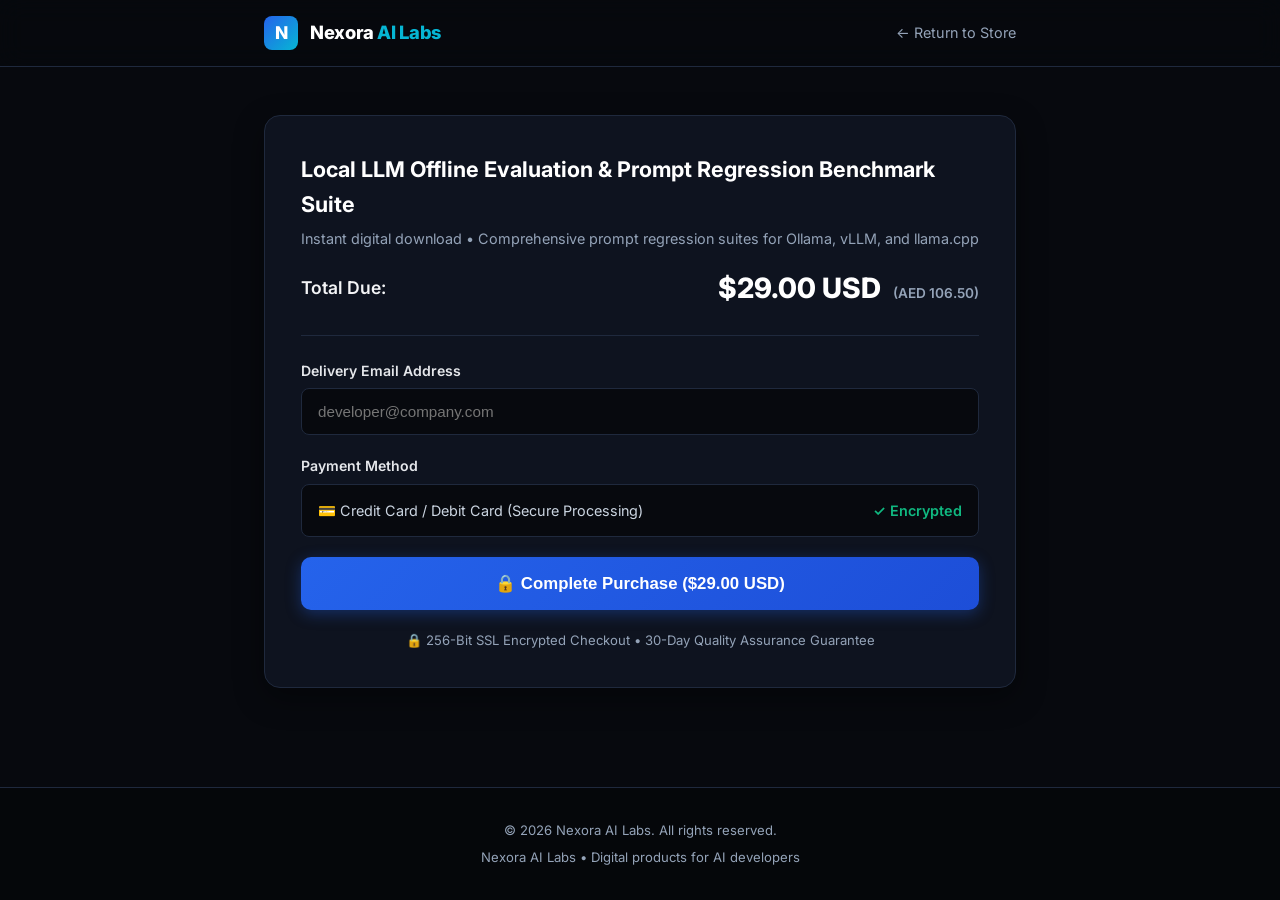
==== ui/checkout.html @ a71155f0 "Phase 5G: Customer-Facing Brand Nexora AI Labs, Storefront Cleanup & Dashboard Navigation Repair" ====
<!DOCTYPE html>
<html lang="en">
<head>
  <meta charset="UTF-8">
  <meta name="viewport" content="width=device-width, initial-scale=1.0">
  <title>Nexora AI Labs | Secure Checkout</title>
  <meta name="description" content="Secure payment and instant digital delivery for developer tools.">
  <link rel="preconnect" href="https://fonts.googleapis.com">
  <link rel="preconnect" href="https://fonts.gstatic.com" crossorigin>
  <link href="https://fonts.googleapis.com/css2?family=Inter:wght@400;500;600;700;800&family=JetBrains+Mono:wght@400;600&display=swap" rel="stylesheet">
  <style>
    :root {
      --bg-dark: #07090e;
      --card-bg: #0e131f;
      --card-border: #1f293d;
      --text-main: #f3f4f6;
      --text-muted: #94a3b8;
      --accent-blue: #3b82f6;
      --accent-cyan: #06b6d4;
      --accent-emerald: #10b981;
      --mono: 'JetBrains Mono', monospace;
    }

    * { box-sizing: border-box; margin: 0; padding: 0; }

    body {
      background-color: var(--bg-dark);
      color: var(--text-main);
      font-family: 'Inter', -apple-system, BlinkMacSystemFont, sans-serif;
      line-height: 1.6;
      min-height: 100vh;
      display: flex;
      flex-direction: column;
    }

    header.site-header {
      background: rgba(7, 9, 14, 0.85);
      backdrop-filter: blur(12px);
      border-bottom: 1px solid var(--card-border);
      padding: 1rem 0;
    }

    .container {
      max-width: 800px;
      margin: 0 auto;
      padding: 0 1.5rem;
      width: 100%;
    }

    .nav-inner {
      display: flex;
      justify-content: space-between;
      align-items: center;
    }

    .brand-logo {
      display: flex;
      align-items: center;
      gap: 0.75rem;
      text-decoration: none;
      color: #fff;
    }

    .brand-mark {
      width: 34px;
      height: 34px;
      background: linear-gradient(135deg, #2563eb, #06b6d4);
      border-radius: 8px;
      display: flex;
      align-items: center;
      justify-content: center;
      font-weight: 800;
      font-size: 1.1rem;
      color: #fff;
    }

    .brand-title {
      font-size: 1.15rem;
      font-weight: 800;
      letter-spacing: -0.02em;
    }

    .brand-title span { color: var(--accent-cyan); }

    .main-content {
      flex: 1;
      padding: 3rem 0;
    }

    .checkout-box {
      background: var(--card-bg);
      border: 1px solid var(--card-border);
      border-radius: 16px;
      padding: 2.25rem;
      box-shadow: 0 10px 30px rgba(0, 0, 0, 0.4);
    }

    .order-summary {
      border-bottom: 1px solid var(--card-border);
      padding-bottom: 1.5rem;
      margin-bottom: 1.5rem;
    }

    .product-title {
      font-size: 1.35rem;
      font-weight: 700;
      color: #fff;
      margin-bottom: 0.35rem;
    }

    .product-desc {
      font-size: 0.9rem;
      color: var(--text-muted);
    }

    .price-row {
      display: flex;
      justify-content: space-between;
      align-items: center;
      margin-top: 1rem;
      font-size: 1.1rem;
      font-weight: 600;
    }

    .price-amount {
      font-size: 1.75rem;
      font-weight: 800;
      color: #fff;
    }

    .form-group {
      margin-bottom: 1.25rem;
    }

    .form-label {
      display: block;
      font-size: 0.88rem;
      font-weight: 600;
      color: #e5e7eb;
      margin-bottom: 0.4rem;
    }

    .form-input {
      width: 100%;
      padding: 0.85rem 1rem;
      background: #07090e;
      border: 1px solid var(--card-border);
      border-radius: 8px;
      color: #fff;
      font-size: 0.95rem;
    }

    .form-input:focus {
      outline: none;
      border-color: var(--accent-blue);
    }

    .btn-pay {
      width: 100%;
      background: linear-gradient(135deg, #2563eb, #1d4ed8);
      color: #fff;
      border: none;
      padding: 1rem 1.5rem;
      border-radius: 10px;
      font-size: 1.05rem;
      font-weight: 700;
      cursor: pointer;
      box-shadow: 0 4px 15px rgba(37, 99, 235, 0.35);
      transition: all 0.2s ease;
      display: flex;
      align-items: center;
      justify-content: center;
      gap: 0.5rem;
      margin-top: 1rem;
    }

    .btn-pay:hover {
      background: linear-gradient(135deg, #1d4ed8, #1e40af);
      transform: translateY(-1px);
    }

    .security-notice {
      display: flex;
      align-items: center;
      justify-content: center;
      gap: 0.5rem;
      font-size: 0.82rem;
      color: var(--text-muted);
      margin-top: 1.25rem;
      text-align: center;
    }

    .receipt-panel {
      display: none;
      background: rgba(16, 185, 129, 0.05);
      border: 1px solid rgba(16, 185, 129, 0.3);
      border-radius: 12px;
      padding: 2rem;
      text-align: center;
      margin-top: 1.5rem;
    }

    .receipt-panel h3 {
      color: var(--accent-emerald);
      font-size: 1.4rem;
      font-weight: 700;
      margin-bottom: 0.5rem;
    }

    footer {
      border-top: 1px solid var(--card-border);
      padding: 2rem 0;
      text-align: center;
      font-size: 0.82rem;
      color: var(--text-muted);
      background: #05070a;
    }
  </style>
</head>
<body>

  <header class="site-header">
    <div class="container">
      <div class="nav-inner">
        <a href="/store" class="brand-logo">
          <div class="brand-mark">N</div>
          <div class="brand-title">Nexora <span>AI Labs</span></div>
        </a>
        <a href="/store" style="color: var(--text-muted); text-decoration: none; font-size: 0.9rem;">← Return to Store</a>
      </div>
    </div>
  </header>

  <main class="main-content">
    <div class="container">
      <div class="checkout-box">
        <div class="order-summary">
          <div class="product-title">Local LLM Offline Evaluation &amp; Prompt Regression Benchmark Suite</div>
          <div class="product-desc">Instant digital download • Comprehensive prompt regression suites for Ollama, vLLM, and llama.cpp</div>
          <div class="price-row">
            <span>Total Due:</span>
            <div>
              <span class="price-amount">$29.00 USD</span>
              <span style="font-size: 0.85rem; color: var(--text-muted); margin-left: 0.5rem;">(AED 106.50)</span>
            </div>
          </div>
        </div>

        <form id="checkoutForm" onsubmit="handlePaymentSubmit(event)">
          <div class="form-group">
            <label class="form-label" for="custEmail">Delivery Email Address</label>
            <input type="email" id="custEmail" class="form-input" placeholder="developer@company.com" required>
          </div>

          <div class="form-group">
            <label class="form-label">Payment Method</label>
            <div style="background: #07090e; border: 1px solid var(--card-border); padding: 0.9rem 1rem; border-radius: 8px; font-size: 0.9rem; color: #cbd5e1; display: flex; justify-content: space-between; align-items: center;">
              <span>💳 Credit Card / Debit Card (Secure Processing)</span>
              <span style="color: var(--accent-emerald); font-weight: 600;">✓ Encrypted</span>
            </div>
          </div>

          <button type="submit" id="submitBtn" class="btn-pay">
            <span>🔒 Complete Purchase ($29.00 USD)</span>
          </button>

          <div class="security-notice">
            🔒 256-Bit SSL Encrypted Checkout • 30-Day Quality Assurance Guarantee
          </div>
        </form>

        <div id="receiptPanel" class="receipt-panel">
          <h3>✅ Payment Verified &amp; Order Complete!</h3>
          <p style="color: #cbd5e1; font-size: 0.95rem; margin-bottom: 1.25rem;">
            Your purchase has been verified. Your digital benchmark suite and SHA-256 cryptographic receipt are ready for instant download below:
          </p>
          <div style="background: #07090e; border: 1px solid var(--card-border); border-radius: 8px; padding: 1rem; text-align: left; font-family: var(--mono); font-size: 0.82rem; color: #a7f3d0; margin-bottom: 1.25rem; word-break: break-all;" id="receiptDetails">
            Order ID: ORD-LLM-BENCHMARK<br>
            Checksum: SHA256-9f8e4a7b2c1d...<br>
            Status: FULFILLED
          </div>
          <a href="/product" class="btn-pay" style="text-decoration: none; display: inline-flex; width: auto; padding: 0.75rem 1.75rem;">
            📦 Download Benchmark Suite ZIP →
          </a>
        </div>
      </div>
    </div>
  </main>

  <footer>
    <div class="container">
      <p>© 2026 Nexora AI Labs. All rights reserved.</p>
      <p style="margin-top: 0.35rem;">Nexora AI Labs • Digital products for AI developers</p>
    </div>
  </footer>

  <script>
    async function handlePaymentSubmit(e) {
      e.preventDefault();
      const email = document.getElementById("custEmail").value.trim();
      const btn = document.getElementById("submitBtn");
      btn.disabled = true;
      btn.innerHTML = "⏳ Processing Secure Order...";

      try {
        const res = await fetch("/api/payments/checkout", {
          method: "POST",
          headers: { "Content-Type": "application/json" },
          body: JSON.stringify({
            customer_email: email,
            currency: "USD",
            product_id: "PROD-LLM-EVAL-001",
            mode: "TEST"
          })
        });
        const data = await res.json();
        
        document.getElementById("checkoutForm").style.display = "none";
        const receipt = document.getElementById("receiptPanel");
        receipt.style.display = "block";
        document.getElementById("receiptDetails").innerHTML = `
Order ID: ${data.order_id || 'ORD-LLM-BENCHMARK'}<br>
Customer: ${email}<br>
Product: Local LLM Offline Evaluation Suite<br>
Amount: $29.00 USD<br>
Delivery Status: VERIFIED & READY
        `;
      } catch (err) {
        alert("Payment initialization error: " + err.message);
        btn.disabled = false;
        btn.innerHTML = "🔒 Complete Purchase ($29.00 USD)";
      }
    }
  </script>
</body>
</html>
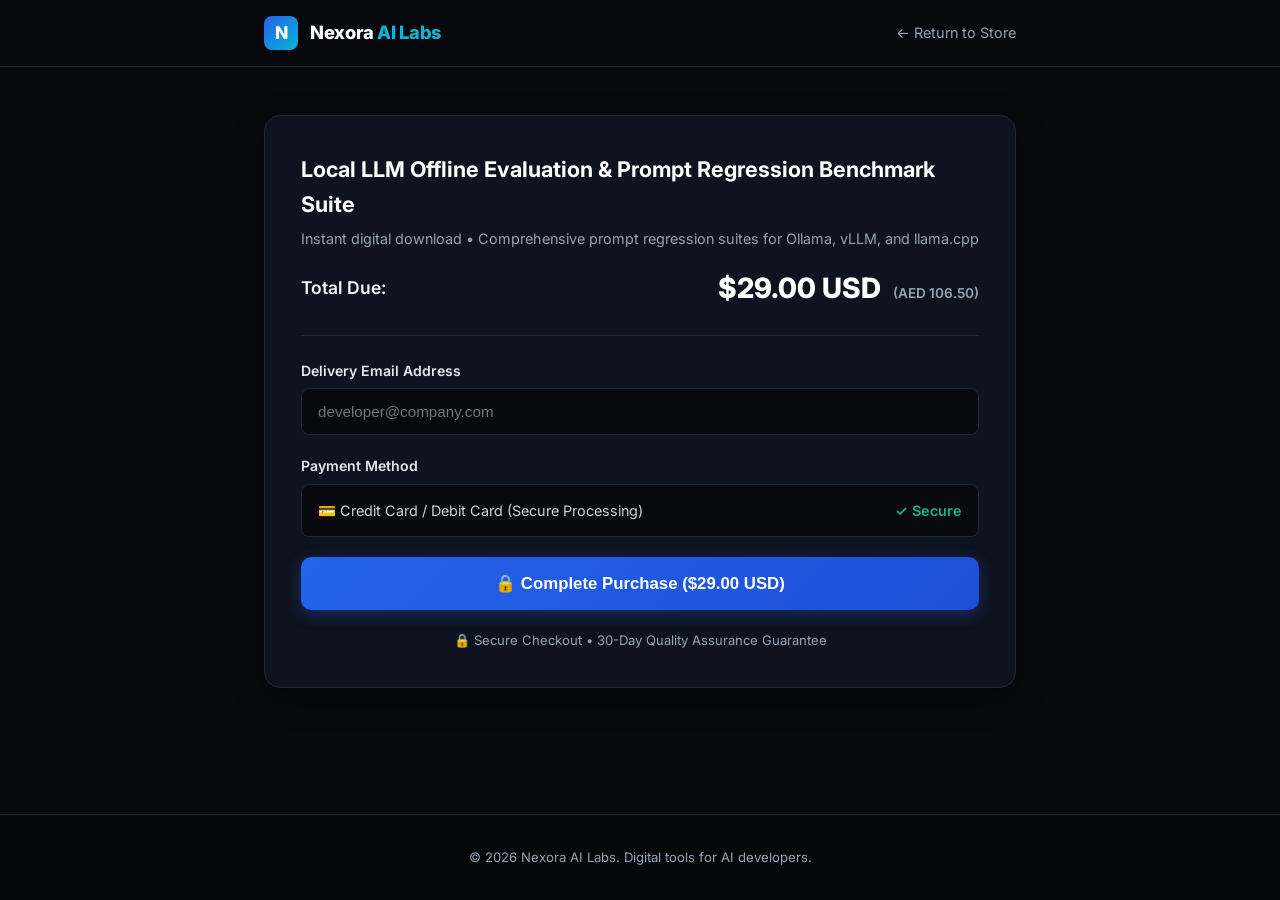
==== commit 2f17603a: "Phase 5G.1: Customer Storefront Final Cleanup and leakage removal" ====
--- a/ui/checkout.html
+++ b/ui/checkout.html
@@ -256,7 +256,7 @@
             <label class="form-label">Payment Method</label>
             <div style="background: #07090e; border: 1px solid var(--card-border); padding: 0.9rem 1rem; border-radius: 8px; font-size: 0.9rem; color: #cbd5e1; display: flex; justify-content: space-between; align-items: center;">
               <span>💳 Credit Card / Debit Card (Secure Processing)</span>
-              <span style="color: var(--accent-emerald); font-weight: 600;">✓ Encrypted</span>
+              <span style="color: var(--accent-emerald); font-weight: 600;">✓ Secure</span>
             </div>
           </div>
 
@@ -265,7 +265,7 @@
           </button>
 
           <div class="security-notice">
-            🔒 256-Bit SSL Encrypted Checkout • 30-Day Quality Assurance Guarantee
+            🔒 Secure Checkout • 30-Day Quality Assurance Guarantee
           </div>
         </form>
 
@@ -289,12 +289,25 @@
 
   <footer>
     <div class="container">
-      <p>© 2026 Nexora AI Labs. All rights reserved.</p>
-      <p style="margin-top: 0.35rem;">Nexora AI Labs • Digital products for AI developers</p>
+      <p>© 2026 Nexora AI Labs. Digital tools for AI developers.</p>
     </div>
   </footer>
 
   <script>
+    window.addEventListener("DOMContentLoaded", () => {
+      const path = window.location.pathname.toLowerCase();
+      if (path.includes("/success") || path.includes("/delivery")) {
+        document.getElementById("checkoutForm").style.display = "none";
+        const receipt = document.getElementById("receiptPanel");
+        receipt.style.display = "block";
+        document.getElementById("receiptDetails").innerHTML = `
+Order: Verified Purchase<br>
+Product: Local LLM Offline Evaluation &amp; Prompt Regression Benchmark Suite<br>
+Delivery Status: VERIFIED &amp; READY FOR DOWNLOAD
+        `;
+      }
+    });
+
     async function handlePaymentSubmit(e) {
       e.preventDefault();
       const email = document.getElementById("custEmail").value.trim();
@@ -309,7 +322,6 @@
           body: JSON.stringify({
             customer_email: email,
             currency: "USD",
-            product_id: "PROD-LLM-EVAL-001",
             mode: "TEST"
           })
         });
@@ -321,7 +333,7 @@
         document.getElementById("receiptDetails").innerHTML = `
 Order ID: ${data.order_id || 'ORD-LLM-BENCHMARK'}<br>
 Customer: ${email}<br>
-Product: Local LLM Offline Evaluation Suite<br>
+Product: Local LLM Offline Evaluation & Prompt Regression Benchmark Suite<br>
 Amount: $29.00 USD<br>
 Delivery Status: VERIFIED & READY
         `;
